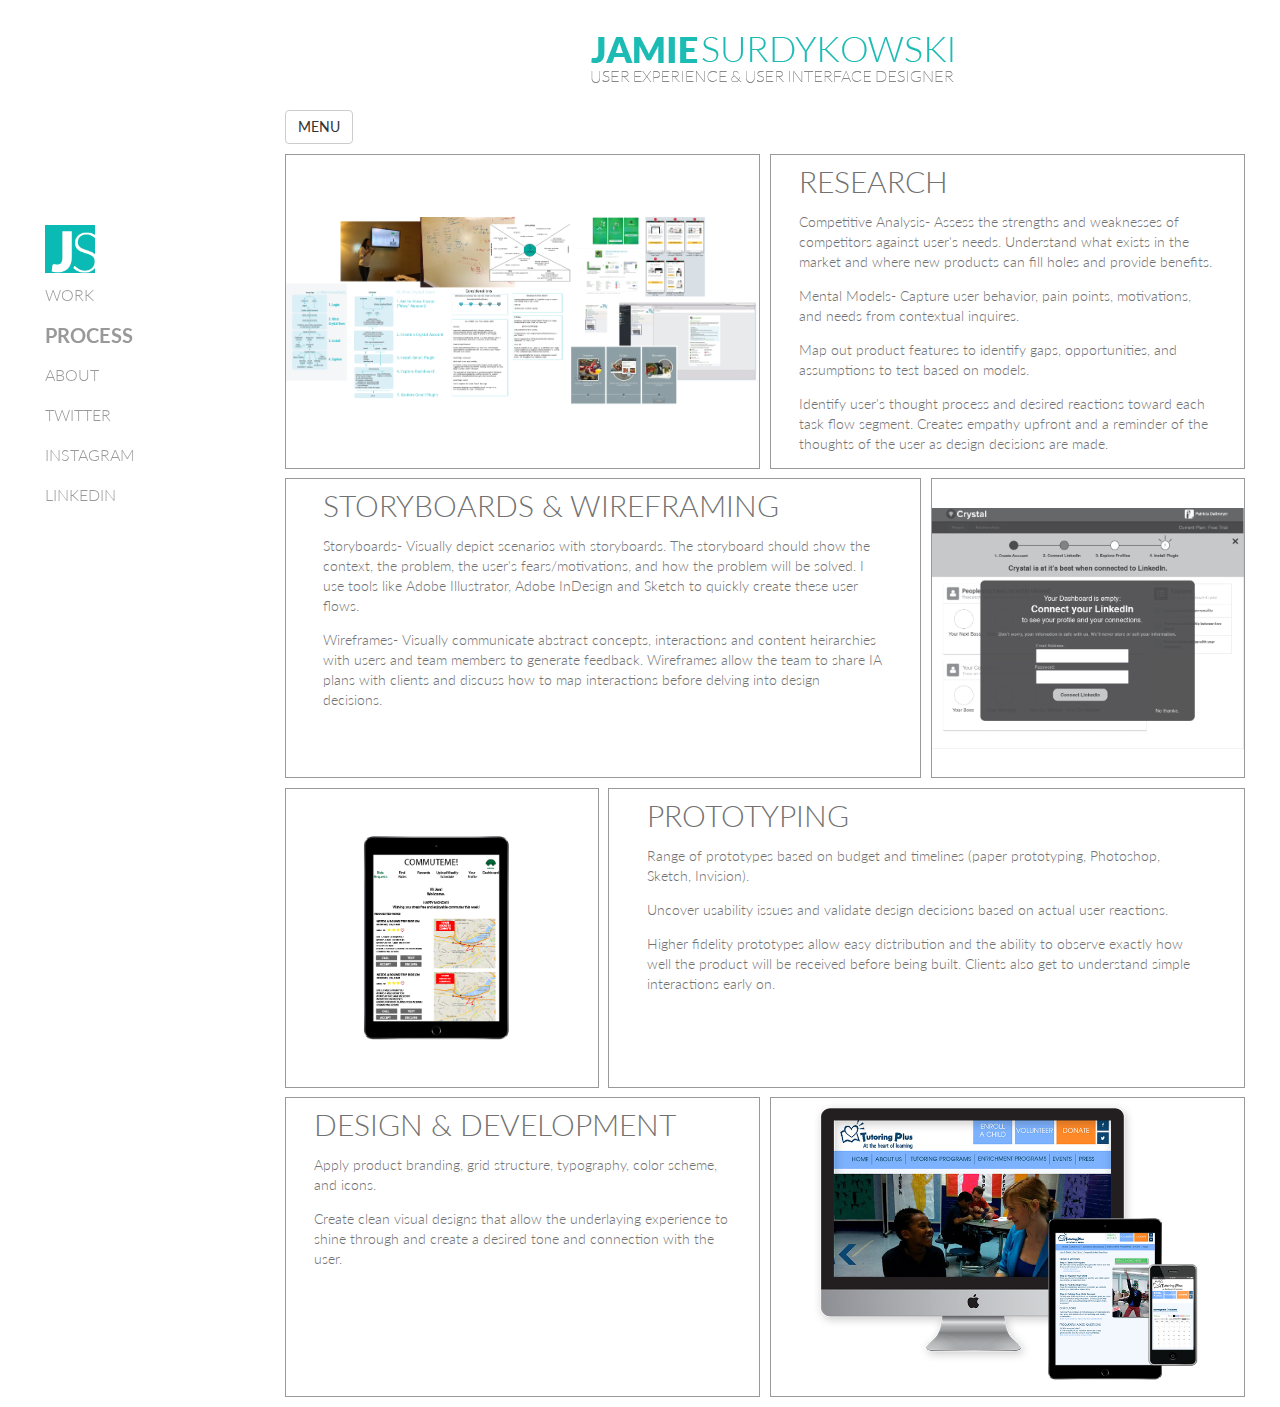
==== Process.html @ 045d27e9 "changes made 0420" ====
<!DOCTYPE html>
<html lang="en">

<head>

    <meta charset="utf-8">
    <meta http-equiv="X-UA-Compatible" content="IE=edge">
    <meta name="viewport" content="width=device-width, initial-scale=1">
    <meta name="description" content="">
    <meta name="author" content="">

<!-- favicon -->
      <link rel="icon" href="favicon.ico" type="image/x-icon" />

    <title>Jamie Surdykowski-UX Designer</title>

   <link href='http://fonts.googleapis.com/css?family=Lato:100,300,400,700,900,400italic' rel='stylesheet' type='text/css'>

    <!-- Bootstrap Core CSS -->
    <link href="css/bootstrap.min.css" rel="stylesheet">

    <!-- Custom CSS -->
    <link href="css/simple-sidebar.css" rel="stylesheet">

    <!-- HTML5 Shim and Respond.js IE8 support of HTML5 elements and media queries -->
    <!-- WARNING: Respond.js doesn't work if you view the page via file:// -->
    <!--[if lt IE 9]>
        <script src="https://oss.maxcdn.com/libs/html5shiv/3.7.0/html5shiv.js"></script>
        <script src="https://oss.maxcdn.com/libs/respond.js/1.4.2/respond.min.js"></script>
    <![endif]-->



</head>

<body>

    <div id="wrapper">

        <!-- Sidebar -->
        <div id="sidebar-wrapper">


            <ul class="sidebar-nav">
                <li>
                            <a href="index.html"><img class="logo" src="smallLogo.png"></a></li>
                    
                <li>
                    <a href="#">WORK</a>
                </li>
                <li class="activeProcess">
                    <a href="Process.html">PROCESS</a>
                </li>
                <li>
                    <a href="About.html">ABOUT</a>
                </li>
                <li>
                    <a href="https://twitter.com/jamiesurdy?lang=en">TWITTER</a>
                </li>
                <li>
                    <a href="https://instagram.com/jamiesurdy/">INSTAGRAM</a>
                </li>
                
                <li>
                    <a href="https://www.linkedin.com/pub/jamie-surdykowski/5/814/462">LINKEDIN</a>
                </li>
            </ul>
        </div>
        <!-- /#sidebar-wrapper -->

        <!-- Page Content -->
        <div id="page-content-wrapper">
            <div class="container-fluid">
                <div class="row-fluid">
                    <div class="col-lg-12">

                <!--  ________logo row________ -->
                       <div id="logo" class="col-xs-12 col-sm-12 col-md-12 col-lg-12">
                        <a href="index.html"><img class="logoTop" src="jamieLatoLogo.png"></a>
                      </div>

                <!--  ________menu button________ -->
                        <a href="#menu-toggle" class="btn btn-default" id="menu-toggle">MENU</a>
                
                    <div id="middlecontainer"> 

                <!--  ________Research Row________ -->
                        <div class="row-fluid">
                            <div id="process1research_photo" class="col-xs-12 col-sm-12 col-md-6 col-lg-6"></div>

                            <div id="process1research_text" class="col-xs-12 col-sm-12 col-md-6 col-lg-6">
                                <div class="containText">
                                    <h2>RESEARCH</h2>
                                        <p>Competitive Analysis- Assess the strengths and weaknesses of competitors against user's needs. Understand what exists in the market and where new products can fill holes and provide benefits.</p>
                                        <p>Mental Models- Capture user behavior, pain points, motivations, and needs from contextual inquires. </p>
                                        <p>Map out product features to identify gaps, opportunities, and assumptions to test based on models.</p>
                                        <p>Identify user's thought process and desired reactions toward each task flow segment. Creates empathy upfront and a reminder of the thoughts of the user as design decisions are made.</p>    
                                </div>
                            </div>
                        </div>

              <!--  _______Wireframe Row________ -->
                        <div class="row-fluid">
                            <div id="process2wireframe_text" class="col-xs-12 col-sm-12 col-md-6 col-lg-8">
                                <div class="containText">
                                      <h2>STORYBOARDS &amp; WIREFRAMING</h2>
                                        <p>Storyboards- Visually depict scenarios with storyboards. The storyboard should show the context, the problem, the user's fears/motivations, and how the problem will be solved. I use tools like Adobe Illustrator, Adobe InDesign and Sketch to quickly create these user flows.</p>
                                        <p>Wireframes- Visually communicate abstract concepts, interactions and content heirarchies with users and team members to generate feedback. Wireframes allow the team to share IA plans with clients and discuss how to map interactions before delving into design decisions.</p>
                                </div>
                            </div>

                            <div id="process2wireframe_photo" class="col-xs-12 col-sm-12 col-md-6 col-lg-4"></div> 
                        </div>   

            <!--  ________Prototype Row________ -->
                        <div class="row-fluid">
                             <div id="process3prototype_photo" class="col-xs-12 col-sm-12 col-md-6 col-lg-4"></div>

                            <div id="process3prototype_text" class="col-xs-12 col-sm-12 col-md-6 col-lg-8">
                                <div class="containText">
                                    <h2>PROTOTYPING</h2>
                                        <p>Range of prototypes based on budget and timelines (paper prototyping, Photoshop, Sketch, Invision). </p> 
                                        <p>Uncover usability issues and validate design decisions based on actual user reactions.</p>
                                        <p>Higher fidelity prototypes allow easy distribution and the ability to observe exactly how well the product will be received before being built.  Clients also get to understand simple interactions early on.</p>                            
                                </div>       
                            </div>
                        </div>

            <!--  _______Design Row________ -->
                        <div class="row-fluid">
                            <div id="process4design_text" class="col-xs-12 col-sm-12 col-md-6 col-lg-6">
                                <div class="containText">
                                      <h2>DESIGN &amp; DEVELOPMENT</h2>
                                        <p>Apply product branding, grid structure, typography, color scheme, and icons.</p>
                                        <p>Create clean visual designs that allow the underlaying experience to shine through and create a desired tone and connection with the user.</p>
                                </div>
                            </div>

                            <div id="process4design_photo" class="col-xs-12 col-sm-12 col-md-6 col-lg-6"></div> 
                        </div>   

                    
                    </div>
                </div>
            </div>
        </div>
        <!-- /#page-content-wrapper -->

    </div>
    <!-- /#wrapper -->

    <!-- jQuery -->
    <script src="js/jquery.js"></script>

    <!-- Bootstrap Core JavaScript -->
    <script src="js/bootstrap.min.js"></script>

    <!-- Menu Toggle Script -->
    <script>
    $("#menu-toggle").click(function(e) {
        e.preventDefault();
        $("#wrapper").toggleClass("toggled");
    });
    </script>

</body>

</html>
---- css/simple-sidebar.css ----
/*!
 * Start Bootstrap - Simple Sidebar HTML Template (http://startbootstrap.com)
 * Code licensed under the Apache License v2.0.
 * For details, see http://www.apache.org/licenses/LICENSE-2.0.
 */

/* Toggle Styles */

#wrapper {
    padding-left: 0;
    -webkit-transition: all 0.5s ease;
    -moz-transition: all 0.5s ease;
    -o-transition: all 0.5s ease;
    transition: all 0.5s ease;
}

#wrapper.toggled {
    padding-left: 250px;
}

#sidebar-wrapper {
    z-index: 1000;
    position: fixed;
    left: 250px;
    width: 0;
    height: 100%;
    margin-left: -250px;
    overflow-y: auto;

    -webkit-transition: all 0.5s ease;
    -moz-transition: all 0.5s ease;
    -o-transition: all 0.5s ease;
    transition: all 0.5s ease;
}

#wrapper.toggled #sidebar-wrapper {
    width: 250px;
}

#page-content-wrapper {
    width: 100%;
    position: absolute;
    padding: 15px;
}

#wrapper.toggled #page-content-wrapper {
    position: absolute;
    margin-right: -250px;
}


/* Sidebar Styles */

/*logo*/
#sidebar-wrapper #logo a img{
    margin-top:10%;
}

.sidebar-nav {
    position: absolute;
    top: 25%;
    width: 250px;
    margin: 0;
    padding: 0;
    list-style: none;
}

/*logo image*/
li.sidebar-image a img{
    margin-top:10px;
    margin-left:-20px;
}

.sidebar-nav li {
    text-indent: 20px;
    line-height: 40px;

}

.sidebar-nav li a {
    display: block;
    text-decoration: none;
    color: #999999;
    margin-left:10%;
    font-size:16px;

}

.sidebar-nav li a:hover {
    text-decoration: none;
    color: #1AA89D;
    background: rgba(255,255,255,0.2);
}

.sidebar-nav li a:active,
.sidebar-nav li a:focus {
    text-decoration: none;
}

.sidebar-nav > .sidebar-brand {
    height: 65px;
    font-size: 18px;
    line-height: 60px;
    margin-left:-20px;
}

.sidebar-nav > .sidebar-brand a {
    color: #999999;
}

.sidebar-nav > .sidebar-brand a:hover {
    color: #fff;
    background: none;
}

@media(min-width:768px) {
    #wrapper {
        padding-left: 250px;
    }

    #wrapper.toggled {
        padding-left: 0;
    }

    #sidebar-wrapper {
        width: 250px;
    }

    #wrapper.toggled #sidebar-wrapper {
        width: 0;
    }

    #page-content-wrapper {
        padding: 20px;
        position: relative;
    }

    #wrapper.toggled #page-content-wrapper {
        position: relative;
        margin-right: 0;
    }
}
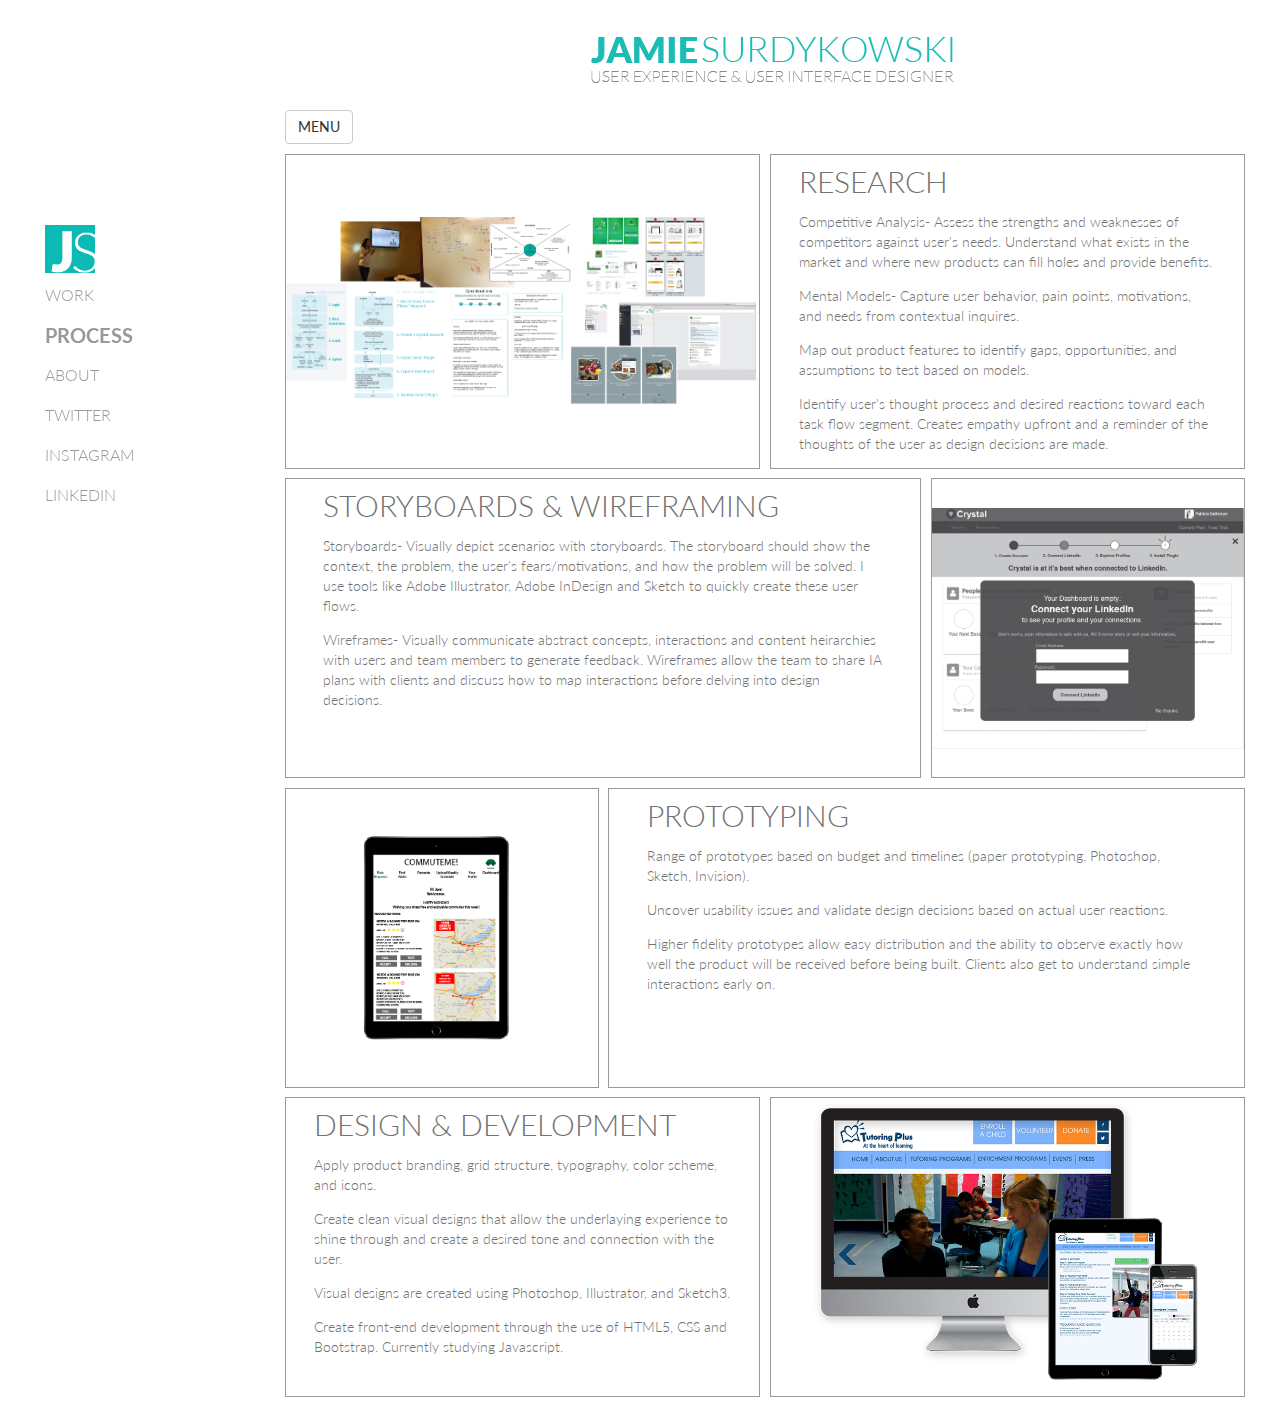
==== commit 98050606: "4.21" ====
--- a/Process.html
+++ b/Process.html
@@ -133,6 +133,8 @@
                                       <h2>DESIGN &amp; DEVELOPMENT</h2>
                                         <p>Apply product branding, grid structure, typography, color scheme, and icons.</p>
                                         <p>Create clean visual designs that allow the underlaying experience to shine through and create a desired tone and connection with the user.</p>
+                                        <p> Visual designs are created using Photoshop, Illustrator, and Sketch3.</p>
+                                        <p>Create front-end development through the use of HTML5, CSS and Bootstrap.  Currently studying Javascript.</p>
                                 </div>
                             </div>
 
